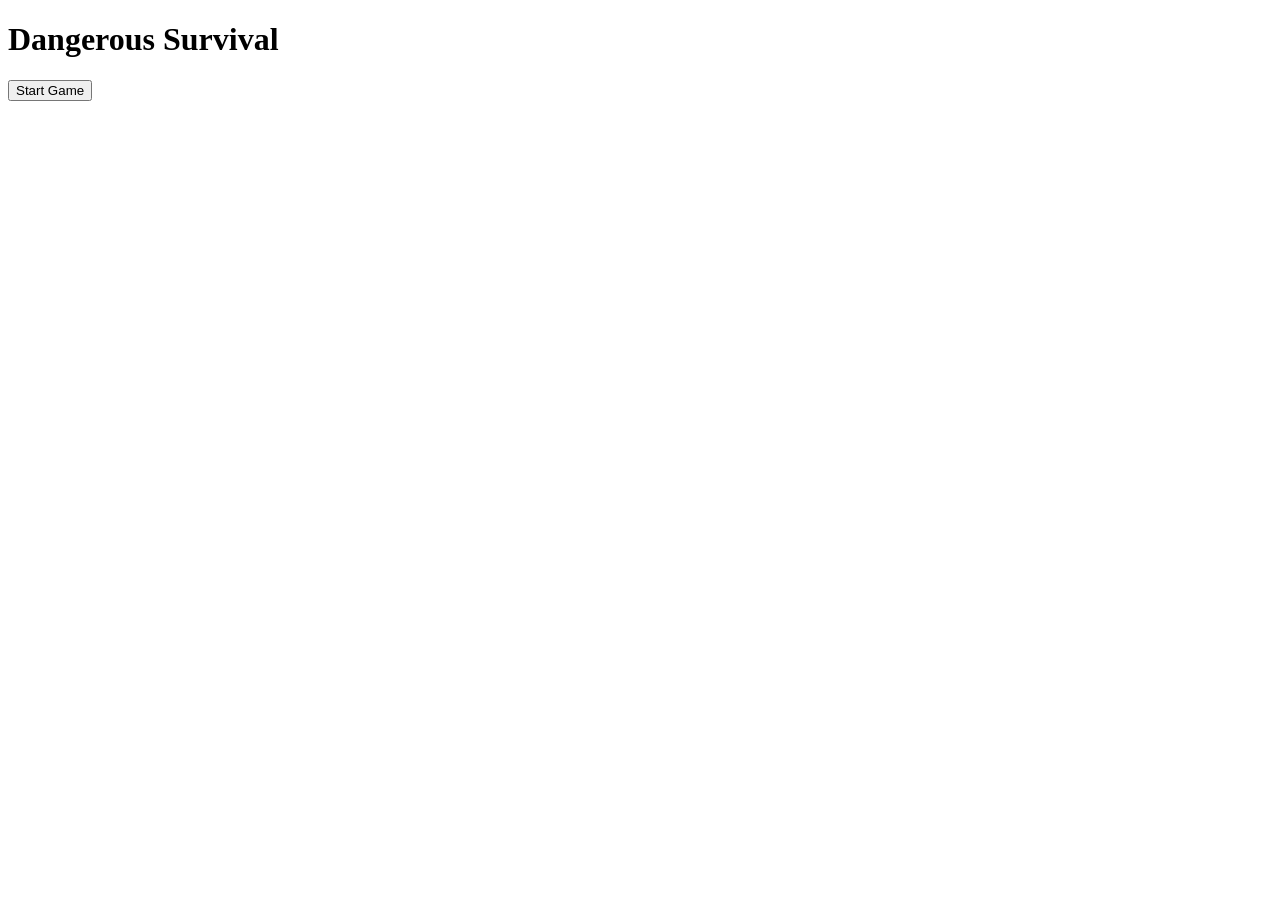
==== index.html @ f04a1542 "premiere partie du code et souche pour amelioration du projet" ====
<!DOCTYPE html>
<html>

<head>
<meta charset="UTF-8">
<title>Dangerous Survival</title>
<link rel="stylesheet" href="style.css">
</head>

<body>

<!-- Menu de démarrage -->
<div id="menu">
<h1>Dangerous Survival</h1>
<button onclick="startGame()">Start Game</button>
</div>

<!-- Canvas du jeu -->
<canvas id="gameCanvas" width="800" height="600"></canvas>

<!-- écran game over -->
<div id="gameOver" style="display:none">
<h2>Game Over</h2>
<button onclick="restartGame()">Restart</button>
</div>

<script src="controls.js"></script>
<script src="player.js"></script>
<script src="obstacles.js"></script>
<script src="bossAI.js"></script>
<script src="projectiles.js"></script>
<script src="explosionFX.js"></script>
<script src="effects.js"></script>
<script src="collisions.js"></script>
<script src="leaderboard.js"></script>
<script src="ui.js"></script>
<script src="main.js"></script>

</body>
</html>
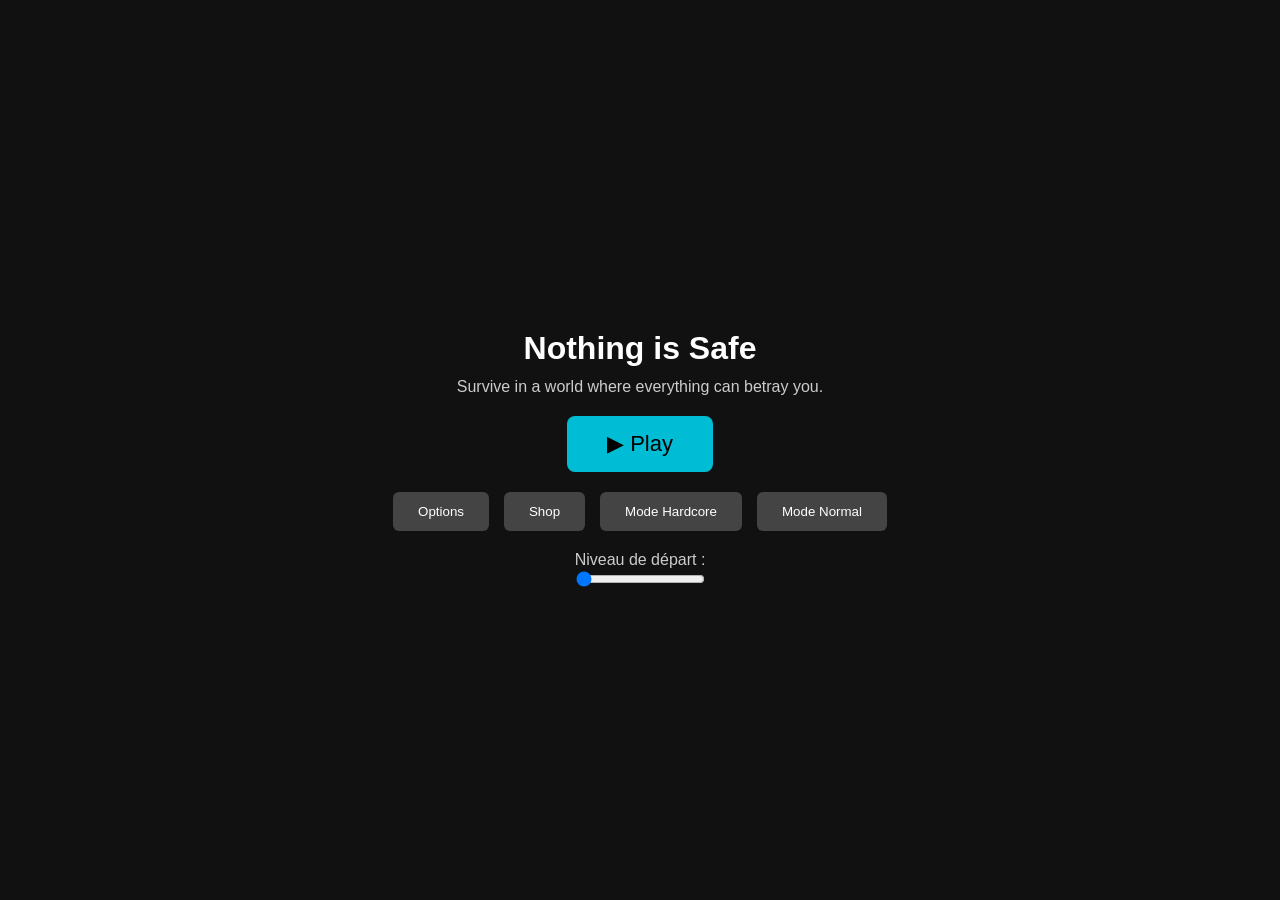
==== commit 5dfd6b9a: "code source for update and modification" ====
--- a/index.html
+++ b/index.html
@@ -1,40 +1,35 @@
 <!DOCTYPE html>
-<html>
-
+<html lang="fr">
 <head>
-<meta charset="UTF-8">
-<title>Dangerous Survival</title>
-<link rel="stylesheet" href="style.css">
+  <meta charset="UTF-8">
+  <title>Nothing is Safe – Accueil</title>
+  <link rel="stylesheet" href="style.css">
 </head>
 
-<body>
+<body class="home">
 
-<!-- Menu de démarrage -->
-<div id="menu">
-<h1>Dangerous Survival</h1>
-<button onclick="startGame()">Start Game</button>
-</div>
+  <div class="home-container">
+    <h1>Nothing is Safe</h1>
+    <p class="subtitle">Survive in a world where everything can betray you.</p>
 
-<!-- Canvas du jeu -->
-<canvas id="gameCanvas" width="800" height="600"></canvas>
+    <!-- BOUTON PLAY -->
+    <button class="play-btn" onclick="location.href='game.html'">▶ Play</button>
 
-<!-- écran game over -->
-<div id="gameOver" style="display:none">
-<h2>Game Over</h2>
-<button onclick="restartGame()">Restart</button>
-</div>
+    <!-- MENU PRINCIPAL -->
+    <div class="menu-grid">
+      <button class="menu-btn" onclick="location.href='options.html'">Options</button>
+      <button class="menu-btn" onclick="location.href='shop.html'">Shop</button>
+      <button class="menu-btn" onclick="localStorage.setItem('mode','hardcore')">Mode Hardcore</button>
+      <button class="menu-btn" onclick="localStorage.setItem('mode','normal')">Mode Normal</button>
+    </div>
 
-<script src="controls.js"></script>
-<script src="player.js"></script>
-<script src="obstacles.js"></script>
-<script src="bossAI.js"></script>
-<script src="projectiles.js"></script>
-<script src="explosionFX.js"></script>
-<script src="effects.js"></script>
-<script src="collisions.js"></script>
-<script src="leaderboard.js"></script>
-<script src="ui.js"></script>
-<script src="main.js"></script>
+    <!-- NIVEAU DE DÉPART -->
+    <div class="level-box">
+      <label>Niveau de départ :</label><br>
+      <input id="startLevel" type="range" min="1" max="10" value="1"
+             oninput="localStorage.setItem('startLevel', this.value)">
+    </div>
+  </div>
 
 </body>
 </html>
--- a/style.css
+++ b/style.css
@@ -0,0 +1,82 @@
+body {
+  margin: 0;
+  background: #111;
+  color: white;
+  font-family: Arial, sans-serif;
+  text-align: center;
+}
+
+/* PAGE D’ACCUEIL */
+body.home {
+  display: flex;
+  justify-content: center;
+  align-items: center;
+  height: 100vh;
+}
+
+.home-container {
+  text-align: center;
+}
+
+.subtitle {
+  margin-top: -10px;
+  margin-bottom: 20px;
+  color: #ccc;
+}
+
+.play-btn {
+  padding: 15px 40px;
+  font-size: 22px;
+  cursor: pointer;
+  background: #00bcd4;
+  border: none;
+  border-radius: 8px;
+  color: black;
+  transition: 0.2s;
+}
+
+.play-btn:hover {
+  background: #0097a7;
+}
+
+.menu-grid {
+  margin-top: 20px;
+  display: flex;
+  justify-content: center;
+  gap: 15px;
+}
+
+.menu-btn {
+  padding: 12px 25px;
+  background: #444;
+  border: none;
+  border-radius: 6px;
+  color: white;
+  cursor: pointer;
+  transition: 0.2s;
+}
+
+.menu-btn:hover {
+  background: #666;
+}
+
+.level-box {
+  margin-top: 20px;
+  color: #ccc;
+}
+
+/* JEU */
+#hud {
+  margin-top: 10px;
+  display: flex;
+  justify-content: center;
+  gap: 20px;
+  font-size: 20px;
+}
+
+#gameCanvas {
+  background: #222;
+  display: block;
+  margin: 20px auto;
+  border: 2px solid #444;
+}
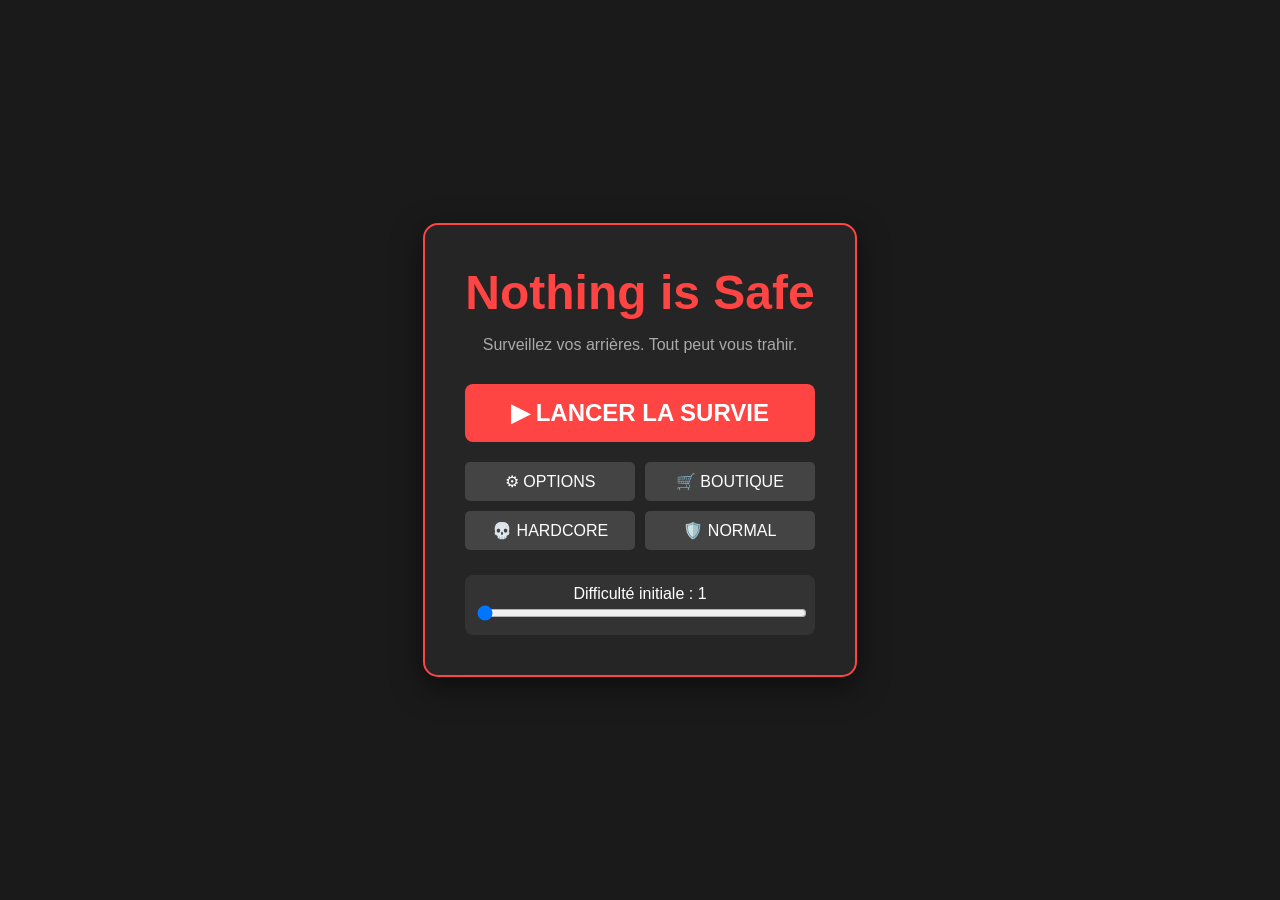
==== commit 2a0365ac: "modify html" ====
--- a/index.html
+++ b/index.html
@@ -2,34 +2,51 @@
 <html lang="fr">
 <head>
   <meta charset="UTF-8">
+  <meta name="viewport" content="width=device-width, initial-scale=1.0">
   <title>Nothing is Safe – Accueil</title>
   <link rel="stylesheet" href="style.css">
+  <link href="https://fonts.googleapis.com/css2?family=Orbitron:wght@400;700&family=Rajdhani:wght@300;500&display=swap" rel="stylesheet">
 </head>
 
 <body class="home">
+  <div class="screen-overlay"></div>
 
   <div class="home-container">
-    <h1>Nothing is Safe</h1>
-    <p class="subtitle">Survive in a world where everything can betray you.</p>
+    <header>
+      <h1 class="glitch" data-text="Nothing is Safe">Nothing is Safe</h1>
+      <p class="subtitle">Surveillez vos arrières. Tout peut vous trahir.</p>
+    </header>
 
-    <!-- BOUTON PLAY -->
-    <button class="play-btn" onclick="location.href='game.html'">▶ Play</button>
-
-    <!-- MENU PRINCIPAL -->
-    <div class="menu-grid">
-      <button class="menu-btn" onclick="location.href='options.html'">Options</button>
-      <button class="menu-btn" onclick="location.href='shop.html'">Shop</button>
-      <button class="menu-btn" onclick="localStorage.setItem('mode','hardcore')">Mode Hardcore</button>
-      <button class="menu-btn" onclick="localStorage.setItem('mode','normal')">Mode Normal</button>
+    <div class="play-section">
+      <button class="play-btn" onclick="location.href='game.html'">
+        <span class="icon">▶</span> LANCER LA SURVIE
+      </button>
     </div>
 
-    <!-- NIVEAU DE DÉPART -->
+    <div class="menu-grid">
+      <button class="menu-btn" onclick="location.href='options.html'">⚙ OPTIONS</button>
+      <button class="menu-btn" onclick="location.href='shop.html'">🛒 BOUTIQUE</button>
+      <button class="menu-btn mode-hardcore" onclick="setMode('hardcore')">💀 HARDCORE</button>
+      <button class="menu-btn mode-normal" onclick="setMode('normal')">🛡️ NORMAL</button>
+    </div>
+
     <div class="level-box">
-      <label>Niveau de départ :</label><br>
+      <label for="startLevel">Difficulté initiale : <span id="levelValue">1</span></label>
       <input id="startLevel" type="range" min="1" max="10" value="1"
-             oninput="localStorage.setItem('startLevel', this.value)">
+             oninput="updateLevel(this.value)">
     </div>
   </div>
 
+  <script>
+    // Petite fonction pour mettre à jour l'affichage du niveau en temps réel
+    function updateLevel(val) {
+      document.getElementById('levelValue').innerText = val;
+      localStorage.setItem('startLevel', val);
+    }
+    function setMode(mode) {
+      localStorage.setItem('mode', mode);
+      alert("Mode " + mode + " activé !");
+    }
+  </script>
 </body>
 </html>
--- a/style.css
+++ b/style.css
@@ -1,12 +1,14 @@
+/* --- STYLE GÉNÉRAL --- */
 body {
   margin: 0;
-  background: #111;
+  padding: 0;
+  background-color: #1a1a1a; /* Gris très foncé */
   color: white;
-  font-family: Arial, sans-serif;
+  font-family: 'Segoe UI', Tahoma, Geneva, Verdana, sans-serif;
   text-align: center;
 }
 
-/* PAGE D’ACCUEIL */
+/* --- PAGE D'ACCUEIL --- */
 body.home {
   display: flex;
   justify-content: center;
@@ -15,54 +17,91 @@
 }
 
 .home-container {
-  text-align: center;
+  background: #252525; /* Un peu plus clair que le fond */
+  padding: 40px;
+  border-radius: 15px;
+  border: 2px solid #ff4444; /* Bordure rouge pour le danger */
+  box-shadow: 0 10px 30px rgba(0, 0, 0, 0.5);
+}
+
+h1 {
+  font-size: 3rem;
+  margin: 0;
+  color: #ff4444;
 }
 
 .subtitle {
-  margin-top: -10px;
-  margin-bottom: 20px;
-  color: #ccc;
+  color: #aaa;
+  margin-bottom: 30px;
 }
 
+/* --- BOUTON PLAY (Le plus gros) --- */
 .play-btn {
-  padding: 15px 40px;
-  font-size: 22px;
+  width: 100%;
+  padding: 15px;
+  font-size: 24px;
+  font-weight: bold;
   cursor: pointer;
-  background: #00bcd4;
+  background-color: #ff4444;
+  color: white;
   border: none;
   border-radius: 8px;
-  color: black;
-  transition: 0.2s;
+  transition: background 0.3s;
 }
 
 .play-btn:hover {
-  background: #0097a7;
+  background-color: #cc0000;
 }
 
+/* --- GRILLE DES AUTRES BOUTONS --- */
 .menu-grid {
   margin-top: 20px;
-  display: flex;
-  justify-content: center;
-  gap: 15px;
+  display: grid;
+  grid-template-columns: 1fr 1fr; /* Deux colonnes côte à côte */
+  gap: 10px;
 }
 
 .menu-btn {
-  padding: 12px 25px;
-  background: #444;
+  padding: 10px;
+  background-color: #444;
+  color: white;
   border: none;
-  border-radius: 6px;
-  color: white;
+  border-radius: 5px;
   cursor: pointer;
-  transition: 0.2s;
+  font-size: 16px;
 }
 
 .menu-btn:hover {
-  background: #666;
+  background-color: #666;
 }
 
+/* --- RÉGLAGES NIVEAU --- */
 .level-box {
-  margin-top: 20px;
-  color: #ccc;
+  margin-top: 25px;
+  padding: 10px;
+  background: #333;
+  border-radius: 8px;
+}
+
+input[type=range] {
+  width: 100%;
+  cursor: pointer;
+}
+
+/* --- HUD DU JEU (Barre d'infos) --- */
+#hud {
+  background: #000;
+  padding: 10px;
+  display: flex;
+  justify-content: space-around;
+  font-weight: bold;
+}
+
+#gameCanvas {
+  background: #000;
+  border: 4px solid #333;
+  display: block;
+  margin: 20px auto;
 }
 
 /* JEU */
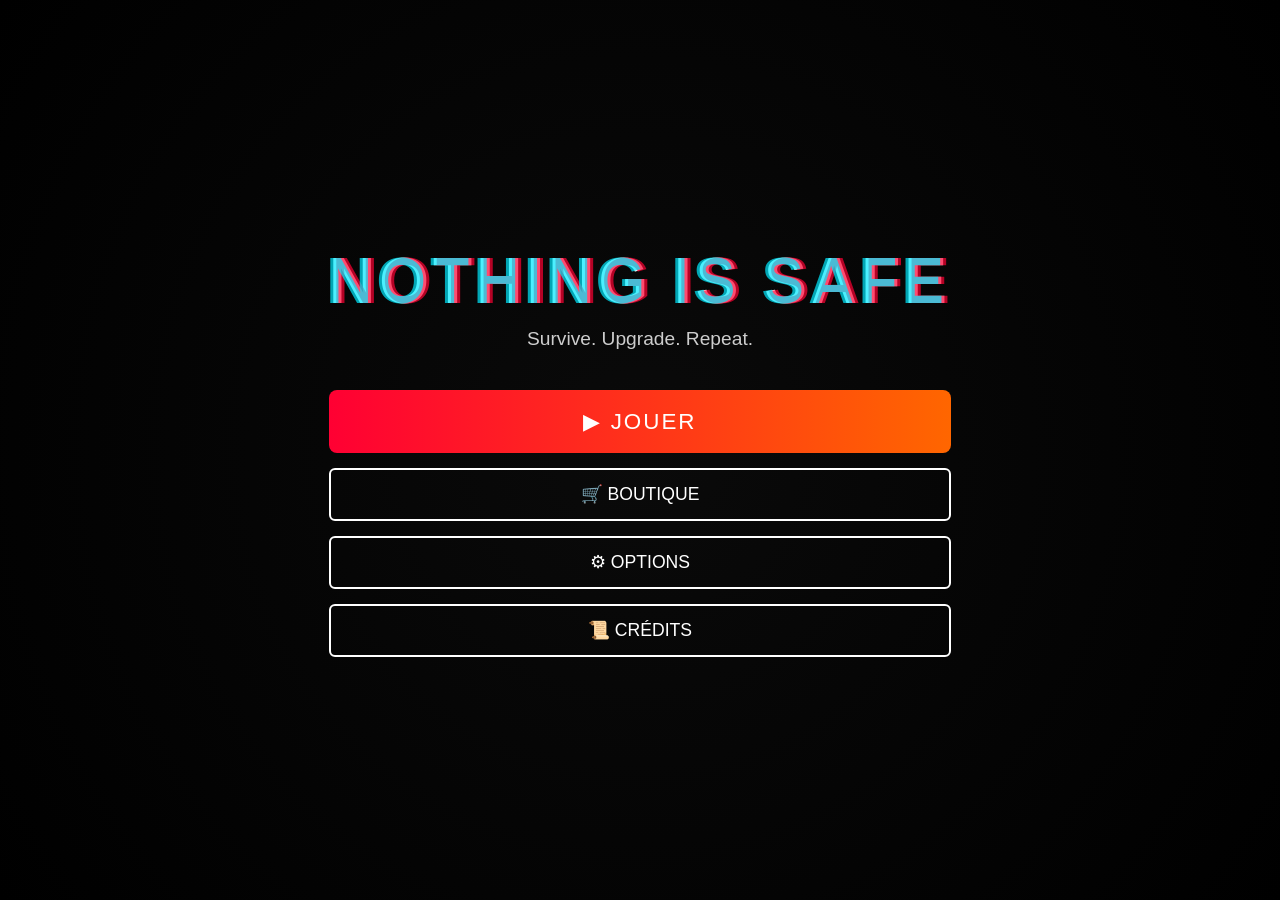
==== commit 04982a8e: "html files" ====
--- a/index.html
+++ b/index.html
@@ -4,49 +4,51 @@
   <meta charset="UTF-8">
   <meta name="viewport" content="width=device-width, initial-scale=1.0">
   <title>Nothing is Safe – Accueil</title>
+
+  <!-- Style principal -->
   <link rel="stylesheet" href="style.css">
+
+  <!-- Polices futuristes -->
   <link href="https://fonts.googleapis.com/css2?family=Orbitron:wght@400;700&family=Rajdhani:wght@300;500&display=swap" rel="stylesheet">
 </head>
 
 <body class="home">
-  <div class="screen-overlay"></div>
 
+  <!-- Fond animé -->
+  <div class="background-anim"></div>
+
+  <!-- Contenu principal -->
   <div class="home-container">
-    <header>
-      <h1 class="glitch" data-text="Nothing is Safe">Nothing is Safe</h1>
-      <p class="subtitle">Surveillez vos arrières. Tout peut vous trahir.</p>
-    </header>
 
-    <div class="play-section">
-      <button class="play-btn" onclick="location.href='game.html'">
-        <span class="icon">▶</span> LANCER LA SURVIE
+    <!-- Titre glitch -->
+    <h1 class="glitch" data-text="NOTHING IS SAFE">NOTHING IS SAFE</h1>
+    <p class="subtitle">Survive. Upgrade. Repeat.</p>
+
+    <!-- Menu -->
+    <div class="menu-buttons">
+
+      <!-- Lancer le jeu -->
+      <button onclick="location.href='game.html'" class="btn-main">
+        ▶ JOUER
       </button>
-    </div>
 
-    <div class="menu-grid">
-      <button class="menu-btn" onclick="location.href='options.html'">⚙ OPTIONS</button>
-      <button class="menu-btn" onclick="location.href='shop.html'">🛒 BOUTIQUE</button>
-      <button class="menu-btn mode-hardcore" onclick="setMode('hardcore')">💀 HARDCORE</button>
-      <button class="menu-btn mode-normal" onclick="setMode('normal')">🛡️ NORMAL</button>
-    </div>
+      <!-- Boutique -->
+      <button onclick="location.href='shop.html'" class="btn-secondary">
+        🛒 BOUTIQUE
+      </button>
 
-    <div class="level-box">
-      <label for="startLevel">Difficulté initiale : <span id="levelValue">1</span></label>
-      <input id="startLevel" type="range" min="1" max="10" value="1"
-             oninput="updateLevel(this.value)">
+      <!-- Options -->
+      <button onclick="location.href='options.html'" class="btn-secondary">
+        ⚙ OPTIONS
+      </button>
+
+      <!-- Crédits -->
+      <button onclick="location.href='credits.html'" class="btn-secondary">
+        📜 CRÉDITS
+      </button>
+
     </div>
   </div>
 
-  <script>
-    // Petite fonction pour mettre à jour l'affichage du niveau en temps réel
-    function updateLevel(val) {
-      document.getElementById('levelValue').innerText = val;
-      localStorage.setItem('startLevel', val);
-    }
-    function setMode(mode) {
-      localStorage.setItem('mode', mode);
-      alert("Mode " + mode + " activé !");
-    }
-  </script>
 </body>
 </html>
--- a/style.css
+++ b/style.css
@@ -1,121 +1,130 @@
-/* --- STYLE GÉNÉRAL --- */
-body {
+/* RESET */
+* {
   margin: 0;
   padding: 0;
-  background-color: #1a1a1a; /* Gris très foncé */
-  color: white;
-  font-family: 'Segoe UI', Tahoma, Geneva, Verdana, sans-serif;
-  text-align: center;
+  box-sizing: border-box;
 }
 
-/* --- PAGE D'ACCUEIL --- */
-body.home {
+body {
+  font-family: 'Rajdhani', sans-serif;
+  background: #000;
+  color: #fff;
+  overflow: hidden;
+}
+
+/* PAGE D’ACCUEIL */
+.home {
   display: flex;
   justify-content: center;
   align-items: center;
   height: 100vh;
 }
 
-.home-container {
-  background: #252525; /* Un peu plus clair que le fond */
-  padding: 40px;
-  border-radius: 15px;
-  border: 2px solid #ff4444; /* Bordure rouge pour le danger */
-  box-shadow: 0 10px 30px rgba(0, 0, 0, 0.5);
+.background-anim {
+  position: fixed;
+  inset: 0;
+  background: radial-gradient(circle, #0a0a0a, #000);
+  animation: pulse 6s infinite alternate;
+  z-index: -1;
 }
 
-h1 {
-  font-size: 3rem;
-  margin: 0;
-  color: #ff4444;
+@keyframes pulse {
+  0% { filter: brightness(0.8); }
+  100% { filter: brightness(1.2); }
+}
+
+.home-container {
+  text-align: center;
+  animation: fadeIn 1.2s ease-out;
+}
+
+.glitch {
+  font-family: 'Orbitron', sans-serif;
+  font-size: 4rem;
+  color: #fff;
+  position: relative;
+  text-transform: uppercase;
+  letter-spacing: 4px;
+}
+
+.glitch::before,
+.glitch::after {
+  content: attr(data-text);
+  position: absolute;
+  left: 0;
+  top: 0;
+  opacity: 0.7;
+}
+
+.glitch::before {
+  color: #ff0033;
+  transform: translate(3px, 0);
+  animation: glitch 0.8s infinite;
+}
+
+.glitch::after {
+  color: #00eaff;
+  transform: translate(-3px, 0);
+  animation: glitch 0.8s infinite reverse;
 }
 
 .subtitle {
-  color: #aaa;
-  margin-bottom: 30px;
+  font-size: 1.2rem;
+  margin-top: 10px;
+  opacity: 0.8;
 }
 
-/* --- BOUTON PLAY (Le plus gros) --- */
-.play-btn {
-  width: 100%;
-  padding: 15px;
-  font-size: 24px;
-  font-weight: bold;
-  cursor: pointer;
-  background-color: #ff4444;
-  color: white;
-  border: none;
-  border-radius: 8px;
-  transition: background 0.3s;
+.menu-buttons {
+  margin-top: 40px;
+  display: flex;
+  flex-direction: column;
+  gap: 15px;
 }
 
-.play-btn:hover {
-  background-color: #cc0000;
+.btn-main {
+  background: linear-gradient(90deg, #ff0033, #ff6600);
+  border: none;
+  padding: 18px 40px;
+  font-size: 1.4rem;
+  color: #fff;
+  cursor: pointer;
+  border-radius: 8px;
+  letter-spacing: 2px;
+  transition: 0.2s;
 }
 
-/* --- GRILLE DES AUTRES BOUTONS --- */
-.menu-grid {
-  margin-top: 20px;
-  display: grid;
-  grid-template-columns: 1fr 1fr; /* Deux colonnes côte à côte */
-  gap: 10px;
+.btn-main:hover {
+  transform: scale(1.05);
+  box-shadow: 0 0 20px #ff0033;
 }
 
-.menu-btn {
-  padding: 10px;
-  background-color: #444;
-  color: white;
-  border: none;
-  border-radius: 5px;
+.btn-secondary {
+  background: transparent;
+  border: 2px solid #fff;
+  padding: 14px 30px;
+  font-size: 1.1rem;
+  color: #fff;
   cursor: pointer;
-  font-size: 16px;
+  border-radius: 6px;
+  transition: 0.2s;
 }
 
-.menu-btn:hover {
-  background-color: #666;
+.btn-secondary:hover {
+  background: #ffffff22;
+  transform: scale(1.05);
 }
 
-/* --- RÉGLAGES NIVEAU --- */
-.level-box {
-  margin-top: 25px;
-  padding: 10px;
-  background: #333;
-  border-radius: 8px;
+/* CANVAS DU JEU */
+.game canvas {
+  display: block;
+  margin: 0 auto;
+  background: transparent; /* IMPORTANT POUR VOIR LE BACKGROUND */
+  border: 2px solid #222;
+  box-shadow: 0 0 20px #000;
 }
 
-input[type=range] {
-  width: 100%;
-  cursor: pointer;
-}
-
-/* --- HUD DU JEU (Barre d'infos) --- */
-#hud {
-  background: #000;
-  padding: 10px;
-  display: flex;
-  justify-content: space-around;
-  font-weight: bold;
-}
-
-#gameCanvas {
-  background: #000;
-  border: 4px solid #333;
-  display: block;
-  margin: 20px auto;
-}
-
-/* JEU */
-#hud {
-  margin-top: 10px;
-  display: flex;
-  justify-content: center;
-  gap: 20px;
-  font-size: 20px;
-}
-
-#gameCanvas {
-  background: #222;
-  display: block;
-  margin: 20px auto;
-  border: 2px solid #444;
+/* ANIMATIONS */
+@keyframes fadeIn {
+  from { opacity: 0; transform: translateY(20px); }
+  to { opacity: 1; transform: translateY(0); }
 }
